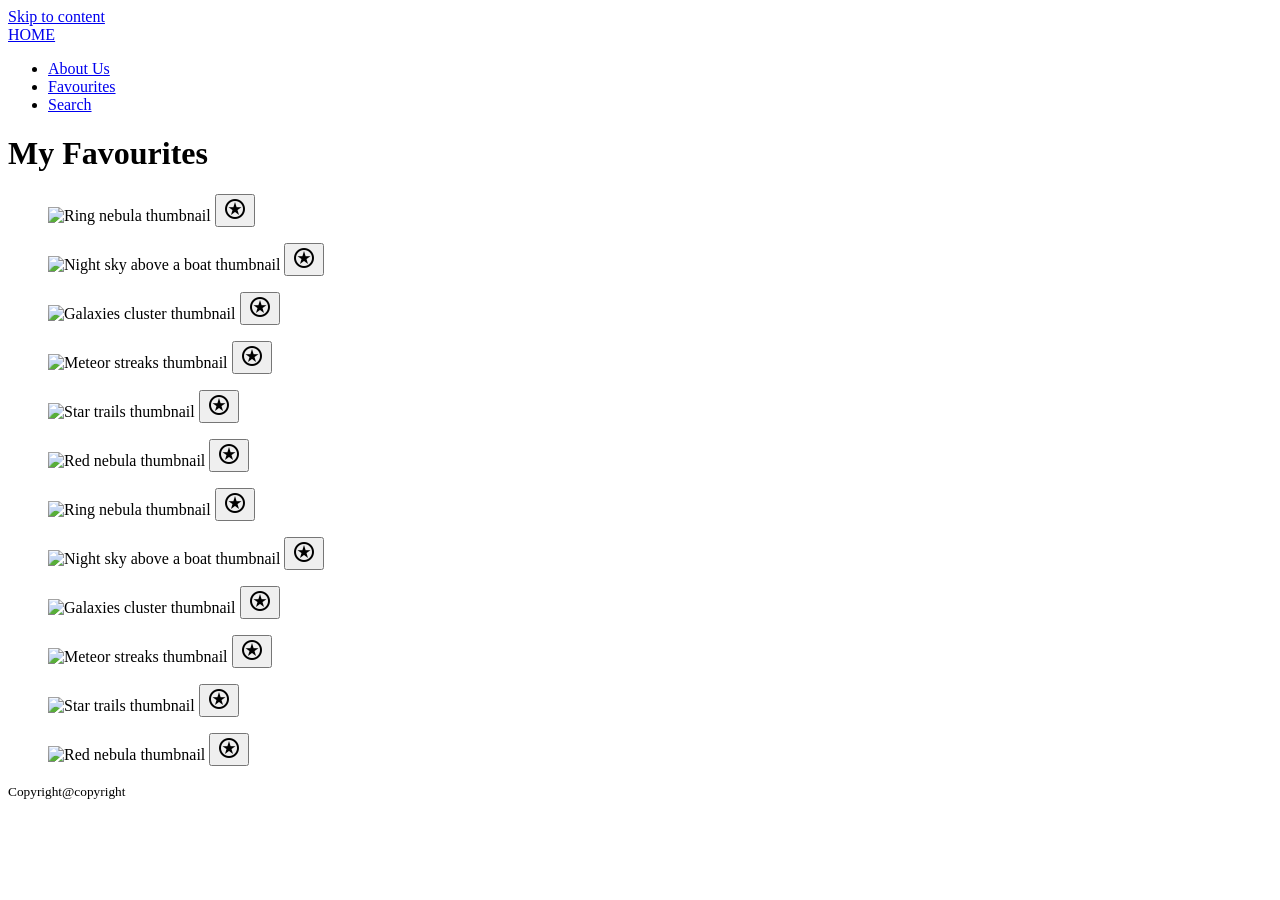
==== favourites.html @ 4a8b8acd "Add css file for both pages" ====
<!DOCTYPE html>
<html lang="en">
<head>
    <meta charset="UTF-8">
    <meta name="viewport" content="width=device-width, initial-scale=1.0">
    <title>My Favourites - Astronomy Pictures</title>
    <link rel="preconnect" href="https://fonts.gstatic.com" crossorigin>
    <link href="https://fonts.googleapis.com/css2?family=Inter:wght@400;600;700&display=swap" rel="stylesheet">
    <link rel="stylesheet" href="https://fonts.googleapis.com/css2?family=Material+Symbols+Outlined:opsz,wght,FILL,GRAD@20..48,100..700,0..1,-50..200&icon_names=stars" />
    <link rel="stylesheet" href="css/style.css" />
</head>
<body>
  <a class="skip-link" href="#main">Skip to content</a>

  <header class="site-header">
    <nav class="topnav">
      <a class="home-link" href="index.html">HOME</a>
      <ul class="nav-links">
        <li><a href="#">About Us</a></li>
        <li><a href="favourites.html">Favourites</a></li>
        <li><a href="#">Search</a></li>
      </ul>
    </nav>
  </header>
        
    <main class="">
        <h1 class="bold">My Favourites</h1>
        <div class="search-results">
            <div class="favouritesbox">
                <figure>
                    <img src="images/02.jpg" alt="Ring nebula thumbnail">
                    <button class="star-btn favorited"><span class="material-symbols-outlined">stars</span></button>
                </figure>
                <figure>
                    <img src="images/05.jpeg" alt="Night sky above a boat thumbnail">
                    <button class="star-btn favorited"><span class="material-symbols-outlined">stars</span></button>
                </figure>
                <figure>
                    <img src="images/03.jpg" alt="Galaxies cluster thumbnail">
                    <button class="star-btn favorited"><span class="material-symbols-outlined">stars</span></button>
                </figure>
                <figure>
                    <img src="images/08.jpg" alt="Meteor streaks thumbnail">
                    <button class="star-btn favorited"><span class="material-symbols-outlined">stars</span></button>
                </figure>
                <figure>
                    <img src="images/06.jpg" alt="Star trails thumbnail">
                    <button class="star-btn "><span class="material-symbols-outlined">stars</span></button>
                </figure>
                <figure>
                    <img src="images/07.jpg" alt="Red nebula thumbnail">
                    <button class="star-btn favorited"><span class="material-symbols-outlined">stars</span></button>
                </figure>
                <figure>
                    <img src="images/04.jpg" alt="Ring nebula thumbnail">
                    <button class="star-btn favorited"><span class="material-symbols-outlined">stars</span></button>
                </figure>
                <figure>
                    <img src="images/03.jpg" alt="Night sky above a boat thumbnail">
                    <button class="star-btn favorited"><span class="material-symbols-outlined">stars</span></button>
                </figure>
                <figure>
                    <img src="images/02.jpg" alt="Galaxies cluster thumbnail">
                    <button class="star-btn favorited"><span class="material-symbols-outlined">stars</span></button>
                </figure>
                <figure>
                    <img src="images/05.jpeg" alt="Meteor streaks thumbnail">
                    <button class="star-btn favorited"><span class="material-symbols-outlined">stars</span></button>
                </figure>
                <figure>
                    <img src="images/06.jpg" alt="Star trails thumbnail">
                    <button class="star-btn favorited"><span class="material-symbols-outlined">stars</span></button>
                </figure>
                <figure>
                    <img src="images/08.jpg" alt="Red nebula thumbnail">
                    <button class="star-btn favorited"><span class="material-symbols-outlined">stars</span></button>
                </figure>
            </div>
        </div>
    </main>

     <footer class="site-footer">
    <small>Copyright@copyright</small>
  </footer>
  <script src="index.js"></script>
</body>
</html>
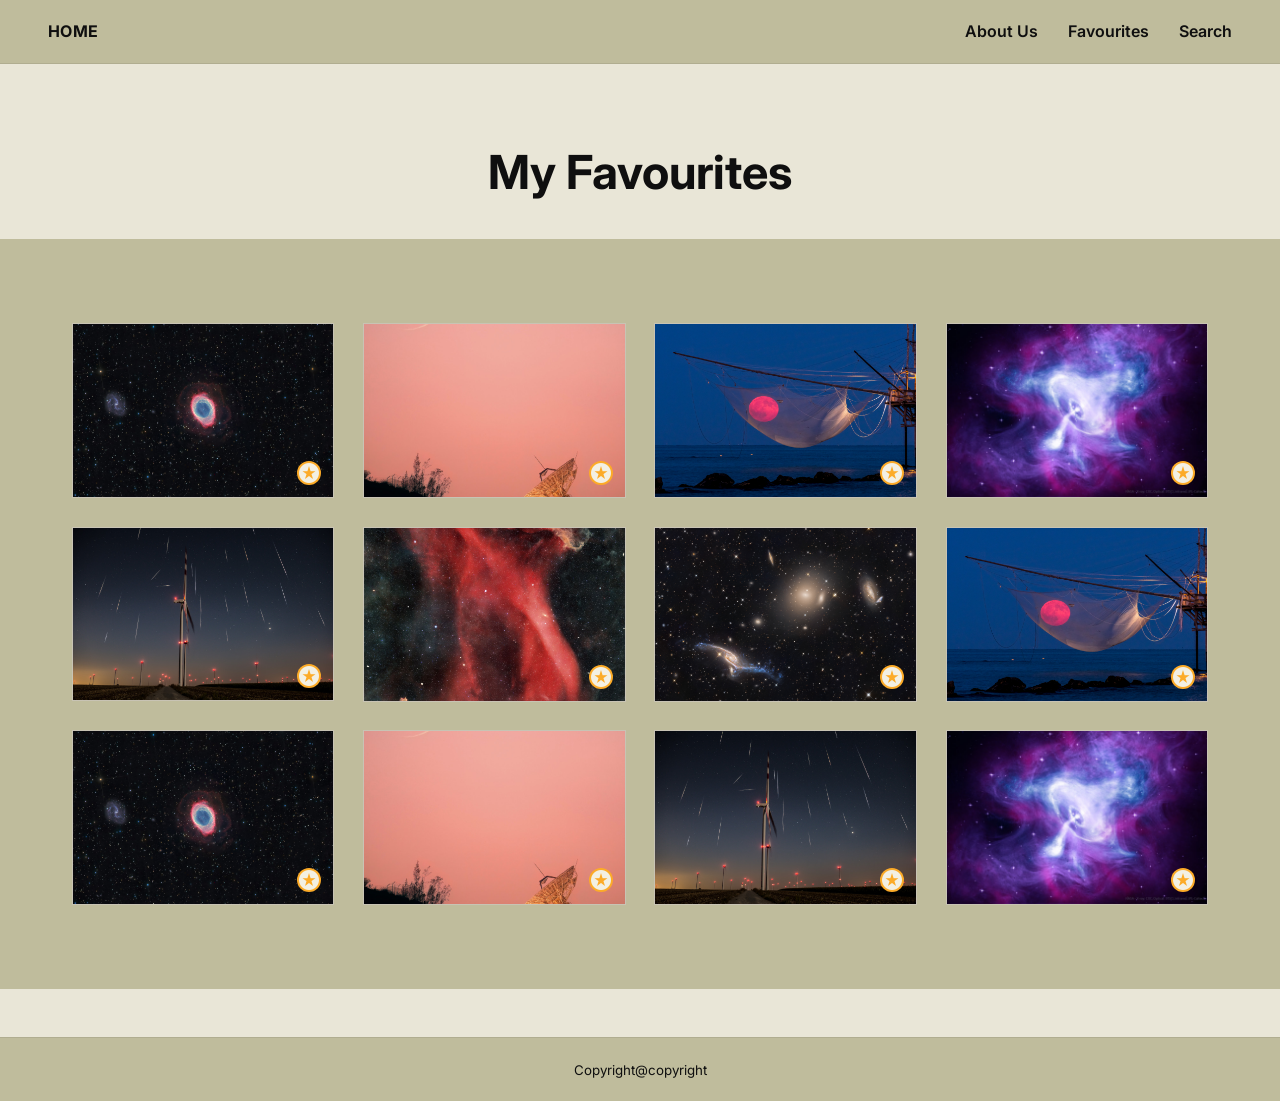
==== commit 209c8dff: "Completes the assignment." ====
--- a/favourites.html
+++ b/favourites.html
@@ -6,8 +6,8 @@
     <title>My Favourites - Astronomy Pictures</title>
     <link rel="preconnect" href="https://fonts.gstatic.com" crossorigin>
     <link href="https://fonts.googleapis.com/css2?family=Inter:wght@400;600;700&display=swap" rel="stylesheet">
-    <link rel="stylesheet" href="https://fonts.googleapis.com/css2?family=Material+Symbols+Outlined:opsz,wght,FILL,GRAD@20..48,100..700,0..1,-50..200&icon_names=stars" />
-    <link rel="stylesheet" href="css/style.css" />
+    <link rel="stylesheet" href="https://fonts.googleapis.com/css2?family=Material+Symbols+Outlined:opsz,wght,FILL,GRAD@20..48,100..700,0..1,-50..200&icon_names=stars" >
+    <link rel="stylesheet" href="css/style.css" >
 </head>
 <body>
   <a class="skip-link" href="#main">Skip to content</a>
@@ -45,7 +45,7 @@
                 </figure>
                 <figure>
                     <img src="images/06.jpg" alt="Star trails thumbnail">
-                    <button class="star-btn "><span class="material-symbols-outlined">stars</span></button>
+                    <button class="star-btn  favorited"><span class="material-symbols-outlined">stars</span></button>
                 </figure>
                 <figure>
                     <img src="images/07.jpg" alt="Red nebula thumbnail">
--- a/css/style.css
+++ b/css/style.css
@@ -0,0 +1,324 @@
+/* styles.css */
+:root{
+  --bg: #e9e6d7;          
+  --bar: hsl(55, 21%, 68%);        
+  --ink: #0f0f0f;
+  --muted: #3a3a3a;
+  --card: #f3f0e3;
+  --accent: #111;
+  --ring: rgba(0,0,0,.08);
+  --button: #fcab28;
+  --maxw: 1380px;
+  
+}
+
+*{box-sizing:border-box}
+html,body{height:100%}
+body{
+  margin:0;
+  color:var(--ink);
+  background:var(--bg);
+  font:16px/1.55 "Inter", system-ui, Arial, sans-serif;
+  
+}
+
+/* Accessibility */
+.skip-link{
+  position:absolute;
+  left:-9999px;
+  top:auto;
+  width:1px;
+  height:1px;
+  overflow:hidden;
+}
+.skip-link:focus{
+  position:fixed;
+  left:1rem;top:1rem;
+  width:auto;
+  height:auto;
+  padding:.5rem .75rem;
+  background:#fff;
+  border:2px solid var(--ink);
+  border-radius:.5rem;z-index:9999;
+}
+
+/* Nav bar */
+.site-header{
+  background:var(--bar);
+  border-bottom:1px solid var(--ring);
+}
+.topnav{
+  max-width:var(--maxw);
+  margin:0 auto;
+  display:flex;gap:1rem;
+  align-items:center;
+  justify-content:space-between;
+  padding:.8rem 2rem;
+}
+.home-link{
+  font-weight:700;
+  text-decoration:none;
+  color:var(--ink);
+  letter-spacing:.02em;
+}
+.nav-links{
+  margin:0;
+  padding:0;
+  list-style:none;
+  display:flex;
+  gap:1.25rem;
+}
+.nav-links a{
+  color:var(--ink);
+  text-decoration:none;
+  font-weight:600;
+}
+.nav-links a:focus-visible,.nav-links a:hover{
+    outline:0;
+    text-decoration:underline
+}
+
+/* Page container */
+.container{
+    max-width:var(--maxw);
+    margin:0 auto;
+    padding:1.25rem 2rem 0rem
+}
+
+/* Heading */
+h1{
+  text-align:center;
+  font-size:clamp(1.25rem, 1.1rem + 1.6vw, 2rem);
+  margin:2rem 0 1.25rem;
+  padding-top: 1rem;
+}
+h1 .blod{font-weight:700}
+
+/* Feature */
+.feature{
+  box-shadow: 0 1px 0 var(--ring);
+  overflow:hidden;
+  display:grid;
+  grid-template-columns:1fr;
+  margin-bottom: 3rem;
+  width: 100vw;
+  margin-left: calc(-50vw + 50%);
+}
+.feature-media img{
+  width:100%;
+  display:block;
+  object-fit:cover;
+  aspect-ratio:9/12;
+}
+.feature-info{
+  padding:1rem 2rem 1.25rem;
+}
+.feature-title{
+  margin:.5rem 0 .25rem;
+  font-size:clamp(1.05rem, 0.95rem + .9vw, 1.5rem);
+}
+.info{color:var(--muted)}
+.readmore{
+  display:inline-block;
+  margin-top:.25rem;
+  color:var(--ink);
+  font-weight:600;
+  text-underline-offset:3px;
+}
+
+/* Search by date */
+.search-by-date{
+  margin:1.25rem 0 .75rem;
+  display:flex;
+  align-items:center;
+  gap:.75rem;
+  flex-wrap:wrap;
+}
+.search-by-date h3{
+  margin:0;
+  font-size:1rem;
+  font-weight:600;
+}
+.inputbox{
+    font-size:1rem;
+    padding:.25rem .5rem;
+    border:1px solid var(--ring);
+    border-radius:.25rem;
+    background-color: var(--button);
+}
+
+
+/* Serach result */
+
+/* Search results wrapper with full-width background */
+.search-results{
+  background-color: var(--bar);
+  padding: 1.5rem 0;
+  margin-bottom: 2rem;
+}
+
+.resultbox{
+  display:grid;
+  grid-template-columns:repeat(3, 1fr);
+  gap:1rem;
+  max-width: var(--maxw);
+  margin: 0 auto;
+  padding: 0 2rem;
+}
+.resultbox figure{
+  margin:0;
+  background:#d9d4c3;
+  overflow:hidden;
+  border:1px solid var(--ring);
+  aspect-ratio: 3/2;
+}
+.resultbox img{display:block;
+    width:100%;
+    height:100%;
+    object-fit:cover;   
+}
+
+/* Footer */
+.site-footer{
+  background:var(--bar);
+  border-top:1px solid var(--ring);
+  text-align:center;
+  padding:.8rem 1rem;
+}
+
+/* Favourites page */
+.favouritesbox{
+  display:grid;
+  grid-template-columns:repeat(3, 1fr);
+  gap: 1.2rem;
+  max-width: var(--maxw);
+  margin: 0 auto;
+  padding: 2rem 3rem;
+}
+.favouritesbox figure{
+  margin:0;
+  background:#d9d4c3;
+  overflow:hidden;
+  border:1px solid var(--ring);
+  aspect-ratio: 3/2;
+  position: relative;
+  cursor: pointer;
+  transition: all 0.3s ease;
+}
+.favouritesbox figure:hover{
+  transform: scale(1.05);
+  box-shadow: 0 8px 25px rgba(0,0,0,0.15);
+  border-color: var(--button);
+}
+.favouritesbox img{display:block;
+    width:100%;
+    height:100%;
+    object-fit:cover;   
+}
+
+/* Star button for favourites */
+
+.material-symbols-outlined {
+  font-variation-settings:
+  'FILL' 0,
+  'wght' 400,
+  'GRAD' 0,
+  'opsz' 30
+}
+
+/* Filled star for favorited items */
+.star-btn.favorited .material-symbols-outlined {
+  font-variation-settings:
+  'FILL' 1,
+  'wght' 400,
+  'GRAD' 0,
+  'opsz' 30
+}
+
+.star-btn{
+  position: absolute;
+  bottom: 0.5rem;
+  right: 0.5rem;
+  color: #fff;
+  background: var(--muted);
+  border: none;
+  border-radius: 50%;
+  width: 1rem;
+  height: 1rem;
+  display: flex;
+  align-items: center;
+  justify-content: center;
+  cursor: pointer;
+  transition: all 0.2s ease;
+  
+}
+.star-btn:hover{
+  transform: scale(1.1);
+  background: var(--button)
+}
+.star-btn.favorited{
+  background: var(--button);
+  color: var(--card);
+}
+
+/* Info page */
+
+.add-btn{
+  display: inline-block;
+  margin-top: 1rem;
+  padding: .5rem 1rem;
+  background-color: var(--button);
+  color: var(--ink);
+  border: none;
+  border-radius: .25rem;
+  font-size: 0.8rem;
+  cursor: pointer;
+  text-decoration: none;
+  text-align: center;
+}
+.add-btn:hover{
+  box-shadow: 0 2px 10px rgba(32, 32, 32, 0.18);
+  color: var(--card);
+}
+
+/* Position star button at right bottom corner of image in info page */
+.feature-media {
+  position: relative;
+}
+.feature-media .star-btn {
+  position: absolute;
+  right: 3rem;
+  bottom: 1.5rem;
+  z-index: 2;
+}
+
+/* ——— Desktop layout ——— */
+@media (min-width: 900px){
+  html{
+    font-size: 24px;
+  }
+  
+  .feature{
+    grid-template-columns: minmax(0, 58%) minmax(0, 42%);
+    gap: 2rem;
+    align-items:start;
+    width: auto;
+    margin-left: 0;
+    max-width: var(--maxw);
+    margin: 0 auto 3rem auto;
+    }
+    
+  .feature-media img{
+    aspect-ratio:auto;
+     height:100%
+    }
+  .feature-info{
+    padding:1.25rem 0
+}
+  .resultbox{
+    grid-template-columns:repeat(6, 1fr);
+}
+.favouritesbox{
+    grid-template-columns:repeat(4, 1fr);
+}
+}
